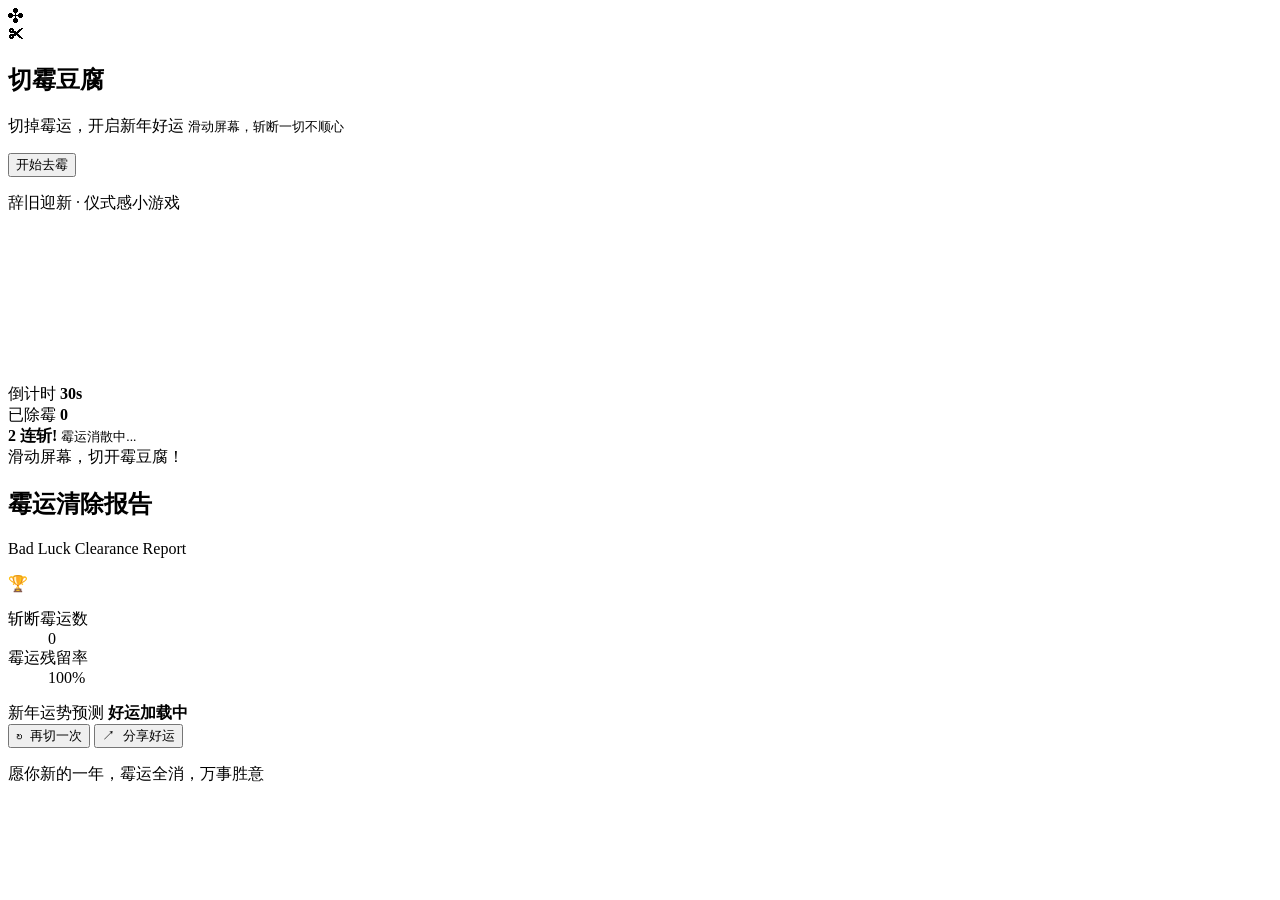
==== projects/cut-moldy-tofu/index.html @ a0eba0e3 "Add Cut Moldy Tofu: index.html" ====
<!doctype html>
<html lang="zh-CN">
  <head>
    <meta charset="UTF-8" />
    <meta name="viewport" content="width=device-width, initial-scale=1.0" />
    <meta
      name="description"
      content="切霉豆腐：滑动屏幕，切掉焦虑、内耗与生活中的小倒霉。"
    />
    <meta name="theme-color" content="#ef2b2d" />
    <title>切霉豆腐｜Cut Away the Bad Luck</title>
    <link rel="icon" href="./favicon.svg" type="image/svg+xml" />
    <link rel="stylesheet" href="./assets/style.css" />
    <script type="module" src="./assets/game.js"></script>
  </head>
  <body>
    <main id="app" aria-live="polite">
      <section id="start-screen" class="screen start-screen is-active">
        <div class="corner-decoration corner-decoration--top" aria-hidden="true">✣</div>
        <div class="corner-decoration corner-decoration--bottom" aria-hidden="true">✂</div>
        <div class="start-content">
          <div class="title-group">
            <h1>切霉豆腐</h1>
            <span class="title-rule"></span>
          </div>
          <p class="lead">
            切掉霉运，开启新年好运
            <small>滑动屏幕，斩断一切不顺心</small>
          </p>
          <button id="start-button" class="button button--primary" type="button">开始去霉</button>
        </div>
        <p class="start-footer">辞旧迎新 · 仪式感小游戏</p>
      </section>

      <section id="game-screen" class="screen game-screen" aria-label="切霉豆腐游戏">
        <canvas id="game-canvas"></canvas>
        <div class="hud">
          <div class="hud-card">
            <span>倒计时</span>
            <strong><b id="time-left">30</b>s</strong>
          </div>
          <div class="hud-card hud-card--right">
            <span>已除霉</span>
            <strong id="score">0</strong>
          </div>
        </div>
        <div id="combo" class="combo" aria-hidden="true">
          <strong><span id="combo-count">2</span> 连斩!</strong>
          <small>霉运消散中...</small>
        </div>
        <div id="game-hint" class="game-hint">滑动屏幕，切开霉豆腐！</div>
      </section>

      <section id="result-screen" class="screen result-screen">
        <article class="report-card">
          <span class="report-orb" aria-hidden="true"></span>
          <header class="report-header">
            <div>
              <h2>霉运清除报告</h2>
              <p>Bad Luck Clearance Report</p>
            </div>
            <span class="trophy" aria-hidden="true">🏆</span>
          </header>
          <dl class="stats">
            <div>
              <dt>斩断霉运数</dt>
              <dd id="result-cleared">0</dd>
            </div>
            <div>
              <dt>霉运残留率</dt>
              <dd><span id="result-remain">100</span>%</dd>
            </div>
          </dl>
          <div id="good-luck-note" class="good-luck-note" hidden>
            <strong>小插曲</strong>
            <p>哎呀！你不小心切掉了 <b id="result-good-cut">0</b> 份好运。<br><small>下次稳一点，好运更持久哦！</small></p>
          </div>
          <div class="fortune">
            <span>新年运势预测</span>
            <strong id="fortune-text">好运加载中</strong>
          </div>
        </article>
        <div class="result-actions">
          <button id="restart-button" class="button button--ghost" type="button">↻&nbsp; 再切一次</button>
          <button id="share-button" class="button button--primary button--flat" type="button">↗&nbsp; 分享好运</button>
        </div>
        <p id="share-feedback" class="share-feedback" role="status"></p>
        <p class="result-footer">愿你新的一年，霉运全消，万事胜意</p>
      </section>
    </main>
  </body>
</html>
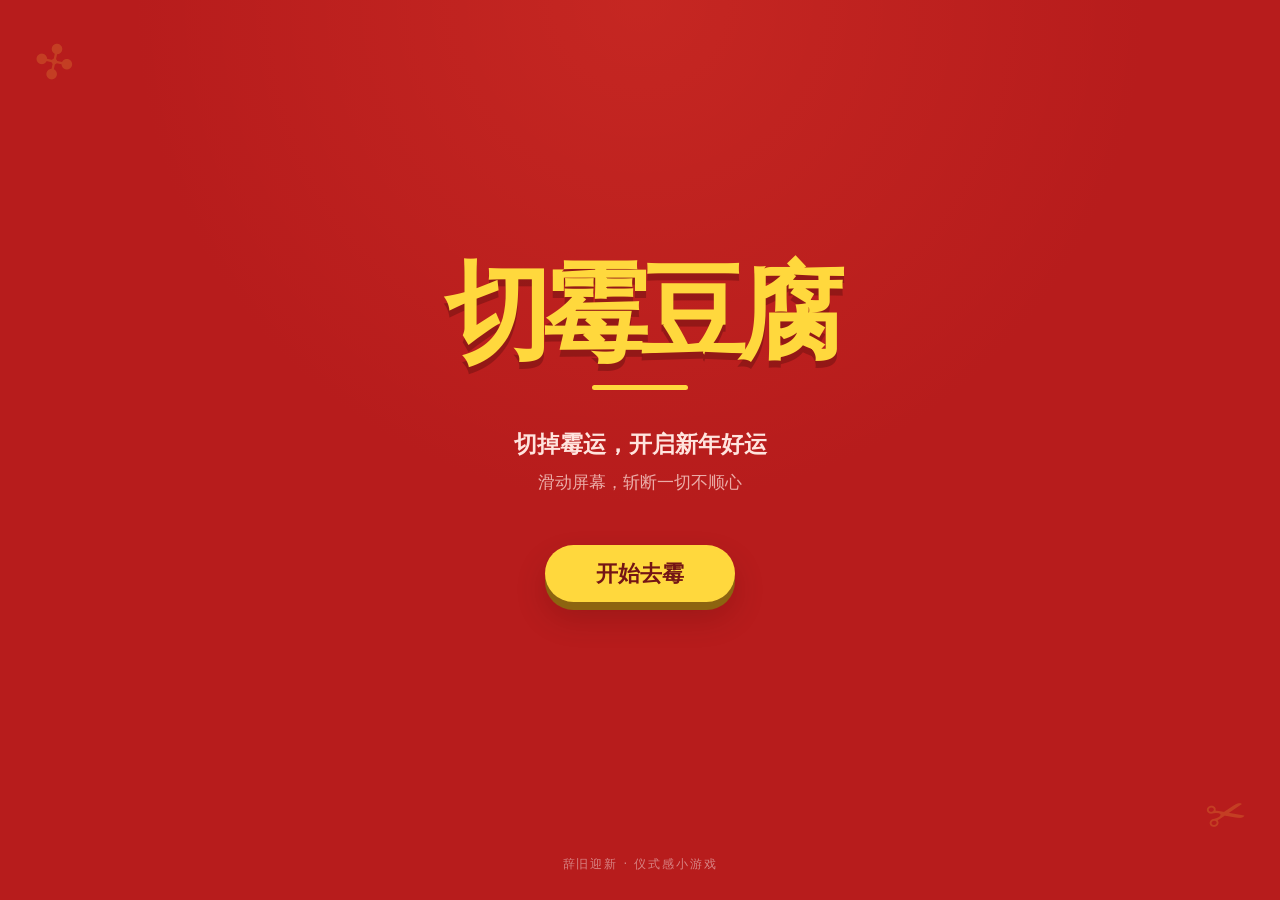
==== commit da3a0768: "Fix result layout and viewport scaling: index.html" ====
--- a/projects/cut-moldy-tofu/index.html
+++ b/projects/cut-moldy-tofu/index.html
@@ -52,39 +52,41 @@
       </section>
 
       <section id="result-screen" class="screen result-screen">
-        <article class="report-card">
-          <span class="report-orb" aria-hidden="true"></span>
-          <header class="report-header">
-            <div>
-              <h2>霉运清除报告</h2>
-              <p>Bad Luck Clearance Report</p>
+        <div id="result-content" class="result-content">
+          <article class="report-card">
+            <span class="report-orb" aria-hidden="true"></span>
+            <header class="report-header">
+              <div>
+                <h2>霉运清除报告</h2>
+                <p>Bad Luck Clearance Report</p>
+              </div>
+              <span class="trophy" aria-hidden="true">🏆</span>
+            </header>
+            <dl class="stats">
+              <div>
+                <dt>斩断霉运数</dt>
+                <dd id="result-cleared">0</dd>
+              </div>
+              <div>
+                <dt>霉运残留率</dt>
+                <dd><span id="result-remain">100</span>%</dd>
+              </div>
+            </dl>
+            <div id="good-luck-note" class="good-luck-note" hidden>
+              <strong>小插曲</strong>
+              <p>哎呀！你不小心切掉了 <b id="result-good-cut">0</b> 份好运。<br><small>下次稳一点，好运更持久哦！</small></p>
             </div>
-            <span class="trophy" aria-hidden="true">🏆</span>
-          </header>
-          <dl class="stats">
-            <div>
-              <dt>斩断霉运数</dt>
-              <dd id="result-cleared">0</dd>
+            <div class="fortune">
+              <span>新年运势预测</span>
+              <strong id="fortune-text">好运加载中</strong>
             </div>
-            <div>
-              <dt>霉运残留率</dt>
-              <dd><span id="result-remain">100</span>%</dd>
-            </div>
-          </dl>
-          <div id="good-luck-note" class="good-luck-note" hidden>
-            <strong>小插曲</strong>
-            <p>哎呀！你不小心切掉了 <b id="result-good-cut">0</b> 份好运。<br><small>下次稳一点，好运更持久哦！</small></p>
+          </article>
+          <div class="result-actions">
+            <button id="restart-button" class="button button--ghost" type="button">↻&nbsp; 再切一次</button>
+            <button id="share-button" class="button button--primary button--flat" type="button">↗&nbsp; 分享好运</button>
           </div>
-          <div class="fortune">
-            <span>新年运势预测</span>
-            <strong id="fortune-text">好运加载中</strong>
-          </div>
-        </article>
-        <div class="result-actions">
-          <button id="restart-button" class="button button--ghost" type="button">↻&nbsp; 再切一次</button>
-          <button id="share-button" class="button button--primary button--flat" type="button">↗&nbsp; 分享好运</button>
+          <p id="share-feedback" class="share-feedback" role="status"></p>
         </div>
-        <p id="share-feedback" class="share-feedback" role="status"></p>
         <p class="result-footer">愿你新的一年，霉运全消，万事胜意</p>
       </section>
     </main>
--- a/projects/cut-moldy-tofu/assets/style.css
+++ b/projects/cut-moldy-tofu/assets/style.css
@@ -0,0 +1,519 @@
+:root {
+  color-scheme: dark;
+  font-family: Inter, "PingFang SC", "Microsoft YaHei", system-ui, sans-serif;
+  background: #b71c1c;
+  color: #fff;
+}
+
+* {
+  box-sizing: border-box;
+}
+
+html,
+body,
+#app {
+  width: 100%;
+  height: 100%;
+  margin: 0;
+  overflow: hidden;
+}
+
+body {
+  background:
+    radial-gradient(circle at 50% 0%, rgba(255, 82, 58, 0.2), transparent 46%),
+    #b71c1c;
+  user-select: none;
+  -webkit-user-select: none;
+  -webkit-tap-highlight-color: transparent;
+  touch-action: none;
+}
+
+button {
+  font: inherit;
+}
+
+.screen {
+  position: fixed;
+  inset: 0;
+  display: none;
+  opacity: 0;
+}
+
+.screen.is-active {
+  display: flex;
+  animation: screen-in 360ms ease-out forwards;
+}
+
+@keyframes screen-in {
+  from {
+    opacity: 0;
+    transform: translateY(8px);
+  }
+  to {
+    opacity: 1;
+    transform: translateY(0);
+  }
+}
+
+.start-screen {
+  align-items: center;
+  justify-content: center;
+  padding: 24px;
+  text-align: center;
+}
+
+.start-content {
+  display: flex;
+  flex-direction: column;
+  align-items: center;
+  transform: translateY(-2vh);
+}
+
+.title-group h1 {
+  margin: 0;
+  color: #ffd83d;
+  font-family: STKaiti, KaiTi, "Songti SC", serif;
+  font-size: clamp(3.9rem, 13vw, 6.6rem);
+  font-weight: 900;
+  letter-spacing: -0.08em;
+  line-height: 1;
+  text-shadow: 0 7px 0 rgba(92, 15, 15, 0.42);
+}
+
+.title-rule {
+  display: block;
+  width: 96px;
+  height: 5px;
+  margin: 17px auto 0;
+  border-radius: 10px;
+  background: #ffd83d;
+}
+
+.lead {
+  margin: 34px 0 48px;
+  color: #ffe4de;
+  font-size: clamp(1.18rem, 3.8vw, 1.45rem);
+  font-weight: 700;
+  line-height: 1.7;
+}
+
+.lead small {
+  display: block;
+  margin-top: 5px;
+  font-size: 0.72em;
+  font-weight: 400;
+  opacity: 0.72;
+}
+
+.button {
+  min-height: 56px;
+  border: 0;
+  border-radius: 999px;
+  padding: 14px 34px;
+  cursor: pointer;
+  font-weight: 850;
+  transition: transform 120ms ease, filter 120ms ease, box-shadow 120ms ease;
+}
+
+.button:hover {
+  filter: brightness(1.05);
+  transform: translateY(-2px);
+}
+
+.button:active {
+  transform: translateY(3px) scale(0.98);
+}
+
+.button:focus-visible {
+  outline: 3px solid #fff;
+  outline-offset: 4px;
+}
+
+.button--primary {
+  min-width: 190px;
+  background: #ffd83d;
+  color: #741515;
+  box-shadow: 0 8px 0 #8d6410, 0 16px 30px rgba(65, 10, 10, 0.22);
+  font-size: 1.35rem;
+}
+
+.button--primary:active {
+  box-shadow: 0 3px 0 #8d6410;
+}
+
+.button--ghost {
+  flex: 1;
+  border: 1px solid rgba(255, 255, 255, 0.28);
+  border-radius: 18px;
+  background: rgba(255, 255, 255, 0.14);
+  color: #fff;
+  backdrop-filter: blur(12px);
+}
+
+.button--flat {
+  flex: 1;
+  min-width: 0;
+  border-radius: 18px;
+  box-shadow: 0 8px 20px rgba(68, 7, 7, 0.24);
+  font-size: 1rem;
+}
+
+.start-footer,
+.result-footer {
+  position: absolute;
+  bottom: max(28px, env(safe-area-inset-bottom));
+  margin: 0;
+  color: rgba(255, 255, 255, 0.46);
+  font-size: 0.72rem;
+  font-weight: 500;
+  letter-spacing: 0.16em;
+  text-transform: uppercase;
+}
+
+.corner-decoration {
+  position: absolute;
+  color: rgba(255, 220, 72, 0.18);
+  font-size: 3rem;
+}
+
+.corner-decoration--top {
+  top: 34px;
+  left: 34px;
+  transform: rotate(12deg);
+}
+
+.corner-decoration--bottom {
+  right: 34px;
+  bottom: 58px;
+  transform: rotate(-12deg);
+}
+
+.game-screen {
+  background: #b71c1c;
+  cursor: crosshair;
+}
+
+#game-canvas {
+  width: 100%;
+  height: 100%;
+  touch-action: none;
+}
+
+.hud {
+  position: absolute;
+  z-index: 5;
+  top: max(28px, env(safe-area-inset-top));
+  right: 0;
+  left: 0;
+  display: flex;
+  justify-content: space-between;
+  padding: 0 clamp(18px, 4vw, 42px);
+  pointer-events: none;
+}
+
+.hud-card {
+  min-width: 105px;
+  padding: 10px 15px;
+  border: 1px solid rgba(255, 255, 255, 0.08);
+  border-radius: 18px;
+  background: rgba(24, 0, 0, 0.2);
+  backdrop-filter: blur(10px);
+}
+
+.hud-card--right {
+  text-align: right;
+}
+
+.hud-card span {
+  display: block;
+  color: rgba(255, 255, 255, 0.66);
+  font-size: 0.67rem;
+  letter-spacing: 0.15em;
+}
+
+.hud-card strong {
+  display: block;
+  margin-top: 2px;
+  color: #fff;
+  font-size: 1.85rem;
+  font-variant-numeric: tabular-nums;
+  line-height: 1.1;
+}
+
+.hud-card b {
+  font: inherit;
+}
+
+.combo {
+  position: absolute;
+  z-index: 5;
+  top: 30%;
+  right: 0;
+  left: 0;
+  display: flex;
+  visibility: hidden;
+  flex-direction: column;
+  align-items: center;
+  pointer-events: none;
+  opacity: 0;
+}
+
+.combo.is-visible {
+  visibility: visible;
+  animation: combo-pop 650ms ease-out;
+}
+
+.combo strong {
+  color: #ffd83d;
+  font-size: clamp(2.8rem, 10vw, 4.8rem);
+  font-style: italic;
+  font-weight: 950;
+  line-height: 1;
+  text-shadow: 0 5px 0 rgba(0, 0, 0, 0.5);
+}
+
+.combo small {
+  margin-top: 9px;
+  font-size: 1rem;
+  font-weight: 800;
+  letter-spacing: -0.04em;
+}
+
+@keyframes combo-pop {
+  0% {
+    opacity: 0;
+    transform: scale(0.5) translateY(20px);
+  }
+  22%,
+  62% {
+    opacity: 1;
+    transform: scale(1) translateY(0);
+  }
+  100% {
+    opacity: 0;
+    transform: scale(1.45);
+  }
+}
+
+.game-hint {
+  position: absolute;
+  z-index: 4;
+  top: 50%;
+  left: 50%;
+  padding: 14px 28px;
+  border: 1px solid rgba(255, 255, 255, 0.2);
+  border-radius: 999px;
+  background: rgba(255, 255, 255, 0.1);
+  font-size: 1rem;
+  font-weight: 650;
+  pointer-events: none;
+  opacity: 0;
+  transform: translate(-50%, -50%);
+  backdrop-filter: blur(8px);
+  animation: hint 2.4s ease 180ms both;
+}
+
+@keyframes hint {
+  0%,
+  100% {
+    opacity: 0;
+  }
+  16%,
+  76% {
+    opacity: 1;
+  }
+}
+
+.result-screen {
+  flex-direction: column;
+  align-items: center;
+  justify-content: center;
+  padding: max(24px, env(safe-area-inset-top)) 22px max(68px, env(safe-area-inset-bottom));
+  overflow-y: auto;
+}
+
+.report-card {
+  position: relative;
+  width: min(100%, 390px);
+  overflow: hidden;
+  border-radius: 38px;
+  padding: 31px;
+  background: #fff;
+  color: #751515;
+  box-shadow: 0 26px 70px rgba(64, 4, 4, 0.32);
+}
+
+.report-orb {
+  position: absolute;
+  top: -64px;
+  right: -64px;
+  width: 130px;
+  height: 130px;
+  border-radius: 50%;
+  background: #fff0f0;
+}
+
+.report-header {
+  position: relative;
+  display: flex;
+  align-items: flex-start;
+  justify-content: space-between;
+  gap: 15px;
+  margin-bottom: 22px;
+}
+
+.report-header h2 {
+  margin: 0;
+  font-size: 1.72rem;
+  font-weight: 950;
+  letter-spacing: -0.05em;
+}
+
+.report-header p {
+  margin: 3px 0 0;
+  opacity: 0.52;
+  font-size: 0.68rem;
+  font-weight: 650;
+  letter-spacing: 0.13em;
+  text-transform: uppercase;
+}
+
+.trophy {
+  display: grid;
+  width: 53px;
+  height: 53px;
+  place-items: center;
+  border-radius: 17px;
+  background: #ffe7e7;
+  font-size: 1.55rem;
+}
+
+.stats {
+  margin: 0 0 21px;
+}
+
+.stats div {
+  display: flex;
+  align-items: flex-end;
+  justify-content: space-between;
+  padding: 16px 0;
+  border-bottom: 2px solid #fff0f0;
+}
+
+.stats dt {
+  font-size: 1.02rem;
+  font-weight: 750;
+  opacity: 0.7;
+}
+
+.stats dd {
+  margin: 0;
+  color: #d72828;
+  font-size: 2.3rem;
+  font-weight: 950;
+  line-height: 0.9;
+}
+
+.good-luck-note {
+  margin: 4px 0 20px;
+  border: 1px solid #f6d46c;
+  border-radius: 17px;
+  padding: 13px 15px;
+  background: #fff9df;
+  color: #7a5800;
+}
+
+.good-luck-note strong {
+  display: block;
+  margin-bottom: 3px;
+  color: #9a6b00;
+  font-size: 0.67rem;
+  letter-spacing: 0.14em;
+}
+
+.good-luck-note p {
+  margin: 0;
+  font-size: 0.82rem;
+  font-weight: 650;
+  line-height: 1.5;
+}
+
+.good-luck-note small {
+  opacity: 0.66;
+  font-style: italic;
+}
+
+.fortune {
+  display: flex;
+  flex-direction: column;
+  align-items: center;
+  border-radius: 23px;
+  padding: 20px;
+  background: #d72828;
+  color: #fff;
+  box-shadow: 0 10px 24px rgba(145, 15, 15, 0.22);
+}
+
+.fortune span {
+  opacity: 0.7;
+  font-size: 0.65rem;
+  letter-spacing: 0.2em;
+}
+
+.fortune strong {
+  margin-top: 5px;
+  color: #ffd83d;
+  font-family: STKaiti, KaiTi, "Songti SC", serif;
+  font-size: 2.1rem;
+  font-weight: 950;
+  letter-spacing: 0.12em;
+}
+
+.result-actions {
+  display: flex;
+  width: min(100%, 390px);
+  gap: 13px;
+  margin-top: 25px;
+}
+
+.share-feedback {
+  height: 18px;
+  margin: 10px 0 0;
+  color: #ffe98a;
+  font-size: 0.78rem;
+}
+
+.result-footer {
+  bottom: max(22px, env(safe-area-inset-bottom));
+  width: 100%;
+  text-align: center;
+}
+
+@media (max-height: 700px) {
+  .report-card {
+    padding: 24px 28px;
+  }
+
+  .stats div {
+    padding: 11px 0;
+  }
+
+  .fortune {
+    padding: 15px;
+  }
+
+  .result-actions {
+    margin-top: 16px;
+  }
+}
+
+@media (prefers-reduced-motion: reduce) {
+  *,
+  *::before,
+  *::after {
+    scroll-behavior: auto !important;
+    animation-duration: 0.01ms !important;
+    animation-iteration-count: 1 !important;
+    transition-duration: 0.01ms !important;
+  }
+}
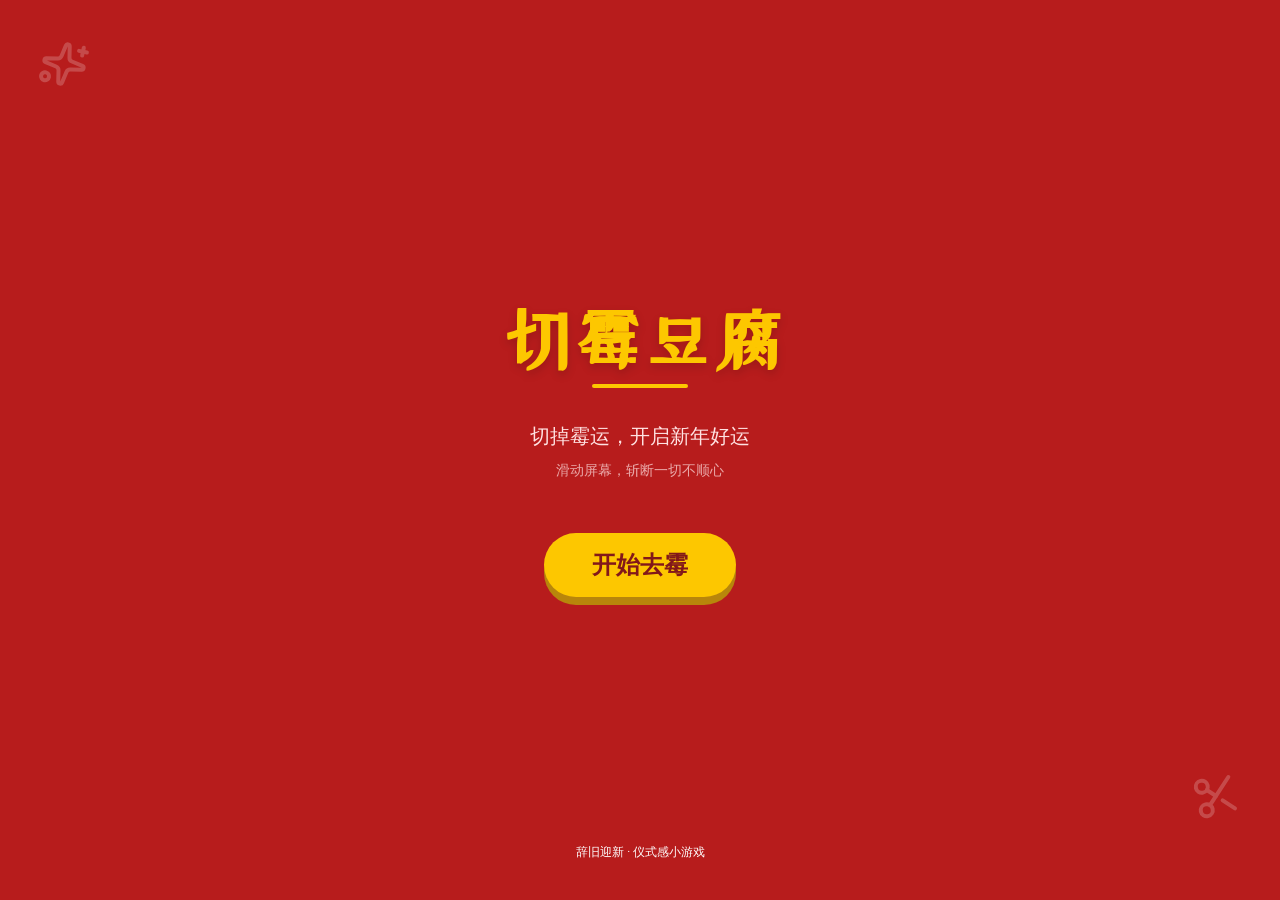
==== commit b51b723c: "Restore original Cut Moldy Tofu production design" ====
--- a/projects/cut-moldy-tofu/index.html
+++ b/projects/cut-moldy-tofu/index.html
@@ -7,88 +7,20 @@
       name="description"
       content="切霉豆腐：滑动屏幕，切掉焦虑、内耗与生活中的小倒霉。"
     />
-    <meta name="theme-color" content="#ef2b2d" />
+    <meta name="theme-color" content="#b71c1c" />
     <title>切霉豆腐｜Cut Away the Bad Luck</title>
+    <link rel="preconnect" href="https://fonts.googleapis.com" />
+    <link rel="preconnect" href="https://fonts.gstatic.com" crossorigin />
+    <link
+      href="https://fonts.googleapis.com/css2?family=Inter:wght@300;400;500;700;900&family=ZCOOL+XiaoWei&display=swap"
+      rel="stylesheet"
+    />
     <link rel="icon" href="./favicon.svg" type="image/svg+xml" />
-    <link rel="stylesheet" href="./assets/style.css" />
-    <script type="module" src="./assets/game.js"></script>
+    <link rel="stylesheet" href="./assets/original.css?v=original-1" />
+    <link rel="stylesheet" href="./assets/compat.css?v=original-1" />
+    <script type="module" src="./assets/loader.js?v=original-1"></script>
   </head>
   <body>
-    <main id="app" aria-live="polite">
-      <section id="start-screen" class="screen start-screen is-active">
-        <div class="corner-decoration corner-decoration--top" aria-hidden="true">✣</div>
-        <div class="corner-decoration corner-decoration--bottom" aria-hidden="true">✂</div>
-        <div class="start-content">
-          <div class="title-group">
-            <h1>切霉豆腐</h1>
-            <span class="title-rule"></span>
-          </div>
-          <p class="lead">
-            切掉霉运，开启新年好运
-            <small>滑动屏幕，斩断一切不顺心</small>
-          </p>
-          <button id="start-button" class="button button--primary" type="button">开始去霉</button>
-        </div>
-        <p class="start-footer">辞旧迎新 · 仪式感小游戏</p>
-      </section>
-
-      <section id="game-screen" class="screen game-screen" aria-label="切霉豆腐游戏">
-        <canvas id="game-canvas"></canvas>
-        <div class="hud">
-          <div class="hud-card">
-            <span>倒计时</span>
-            <strong><b id="time-left">30</b>s</strong>
-          </div>
-          <div class="hud-card hud-card--right">
-            <span>已除霉</span>
-            <strong id="score">0</strong>
-          </div>
-        </div>
-        <div id="combo" class="combo" aria-hidden="true">
-          <strong><span id="combo-count">2</span> 连斩!</strong>
-          <small>霉运消散中...</small>
-        </div>
-        <div id="game-hint" class="game-hint">滑动屏幕，切开霉豆腐！</div>
-      </section>
-
-      <section id="result-screen" class="screen result-screen">
-        <div id="result-content" class="result-content">
-          <article class="report-card">
-            <span class="report-orb" aria-hidden="true"></span>
-            <header class="report-header">
-              <div>
-                <h2>霉运清除报告</h2>
-                <p>Bad Luck Clearance Report</p>
-              </div>
-              <span class="trophy" aria-hidden="true">🏆</span>
-            </header>
-            <dl class="stats">
-              <div>
-                <dt>斩断霉运数</dt>
-                <dd id="result-cleared">0</dd>
-              </div>
-              <div>
-                <dt>霉运残留率</dt>
-                <dd><span id="result-remain">100</span>%</dd>
-              </div>
-            </dl>
-            <div id="good-luck-note" class="good-luck-note" hidden>
-              <strong>小插曲</strong>
-              <p>哎呀！你不小心切掉了 <b id="result-good-cut">0</b> 份好运。<br><small>下次稳一点，好运更持久哦！</small></p>
-            </div>
-            <div class="fortune">
-              <span>新年运势预测</span>
-              <strong id="fortune-text">好运加载中</strong>
-            </div>
-          </article>
-          <div class="result-actions">
-            <button id="restart-button" class="button button--ghost" type="button">↻&nbsp; 再切一次</button>
-            <button id="share-button" class="button button--primary button--flat" type="button">↗&nbsp; 分享好运</button>
-          </div>
-          <p id="share-feedback" class="share-feedback" role="status"></p>
-        </div>
-        <p class="result-footer">愿你新的一年，霉运全消，万事胜意</p>
-      </section>
-    </main>
+    <div id="root"></div>
   </body>
 </html>
--- a/projects/cut-moldy-tofu/assets/original.css
+++ b/projects/cut-moldy-tofu/assets/original.css
@@ -0,0 +1 @@
+/*! tailwindcss v4.2.2 | MIT License | https://tailwindcss.com */@layer properties{@supports (((-webkit-hyphens:none)) and (not (margin-trim:inline))) or ((-moz-orient:inline) and (not (color:rgb(from red r g b)))){*,:before,:after,::backdrop{--tw-space-y-reverse:0;--tw-border-style:solid;--tw-leading:initial;--tw-font-weight:initial;--tw-tracking:initial;--tw-ordinal:initial;--tw-slashed-zero:initial;--tw-numeric-figure:initial;--tw-numeric-spacing:initial;--tw-numeric-fraction:initial;--tw-shadow:0 0 #0000;--tw-shadow-color:initial;--tw-shadow-alpha:100%;--tw-inset-shadow:0 0 #0000;--tw-inset-shadow-color:initial;--tw-inset-shadow-alpha:100%;--tw-ring-color:initial;--tw-ring-shadow:0 0 #0000;--tw-inset-ring-color:initial;--tw-inset-ring-shadow:0 0 #0000;--tw-ring-inset:initial;--tw-ring-offset-width:0px;--tw-ring-offset-color:#fff;--tw-ring-offset-shadow:0 0 #0000;--tw-blur:initial;--tw-brightness:initial;--tw-contrast:initial;--tw-grayscale:initial;--tw-hue-rotate:initial;--tw-invert:initial;--tw-opacity:initial;--tw-saturate:initial;--tw-sepia:initial;--tw-drop-shadow:initial;--tw-drop-shadow-color:initial;--tw-drop-shadow-alpha:100%;--tw-drop-shadow-size:initial;--tw-backdrop-blur:initial;--tw-backdrop-brightness:initial;--tw-backdrop-contrast:initial;--tw-backdrop-grayscale:initial;--tw-backdrop-hue-rotate:initial;--tw-backdrop-invert:initial;--tw-backdrop-opacity:initial;--tw-backdrop-saturate:initial;--tw-backdrop-sepia:initial;--tw-translate-x:0;--tw-translate-y:0;--tw-translate-z:0}}}@layer theme{:root,:host{--font-sans:"Inter", ui-sans-serif, system-ui, sans-serif;--font-mono:ui-monospace, SFMono-Regular, Menlo, Monaco, Consolas, "Liberation Mono", "Courier New", monospace;--color-red-50:oklch(97.1% .013 17.38);--color-red-100:oklch(93.6% .032 17.717);--color-red-600:oklch(57.7% .245 27.325);--color-red-900:oklch(39.6% .141 25.723);--color-yellow-50:oklch(98.7% .026 102.212);--color-yellow-200:oklch(94.5% .129 101.54);--color-yellow-400:oklch(85.2% .199 91.936);--color-yellow-700:oklch(55.4% .135 66.442);--color-yellow-800:oklch(47.6% .114 61.907);--color-black:#000;--color-white:#fff;--spacing:.25rem;--container-xs:20rem;--container-sm:24rem;--text-xs:.75rem;--text-xs--line-height:calc(1 / .75);--text-sm:.875rem;--text-sm--line-height:calc(1.25 / .875);--text-lg:1.125rem;--text-lg--line-height:calc(1.75 / 1.125);--text-xl:1.25rem;--text-xl--line-height:calc(1.75 / 1.25);--text-2xl:1.5rem;--text-2xl--line-height:calc(2 / 1.5);--text-3xl:1.875rem;--text-3xl--line-height: 1.2 ;--text-4xl:2.25rem;--text-4xl--line-height:calc(2.5 / 2.25);--text-5xl:3rem;--text-5xl--line-height:1;--text-7xl:4.5rem;--text-7xl--line-height:1;--font-weight-light:300;--font-weight-normal:400;--font-weight-medium:500;--font-weight-bold:700;--font-weight-black:900;--tracking-tighter:-.05em;--tracking-widest:.1em;--leading-relaxed:1.625;--radius-2xl:1rem;--radius-3xl:1.5rem;--drop-shadow-lg:0 4px 4px #00000026;--blur-sm:8px;--blur-md:12px;--default-transition-duration:.15s;--default-transition-timing-function:cubic-bezier(.4, 0, .2, 1);--default-font-family:var(--font-sans);--default-mono-font-family:var(--font-mono)}}@layer base{*,:after,:before,::backdrop{box-sizing:border-box;border:0 solid;margin:0;padding:0}::file-selector-button{box-sizing:border-box;border:0 solid;margin:0;padding:0}html,:host{-webkit-text-size-adjust:100%;-moz-tab-size:4;tab-size:4;line-height:1.5;font-family:var(--default-font-family,ui-sans-serif, system-ui, sans-serif, "Apple Color Emoji", "Segoe UI Emoji", "Segoe UI Symbol", "Noto Color Emoji");font-feature-settings:var(--default-font-feature-settings,normal);font-variation-settings:var(--default-font-variation-settings,normal);-webkit-tap-highlight-color:transparent}hr{height:0;color:inherit;border-top-width:1px}abbr:where([title]){-webkit-text-decoration:underline dotted;text-decoration:underline dotted}h1,h2,h3,h4,h5,h6{font-size:inherit;font-weight:inherit}a{color:inherit;-webkit-text-decoration:inherit;text-decoration:inherit}b,strong{font-weight:bolder}code,kbd,samp,pre{font-family:var(--default-mono-font-family,ui-monospace, SFMono-Regular, Menlo, Monaco, Consolas, "Liberation Mono", "Courier New", monospace);font-feature-settings:var(--default-mono-font-feature-settings,normal);font-variation-settings:var(--default-mono-font-variation-settings,normal);font-size:1em}small{font-size:80%}sub,sup{vertical-align:baseline;font-size:75%;line-height:0;position:relative}sub{bottom:-.25em}sup{top:-.5em}table{text-indent:0;border-color:inherit;border-collapse:collapse}:-moz-focusring{outline:auto}progress{vertical-align:baseline}summary{display:list-item}ol,ul,menu{list-style:none}img,svg,video,canvas,audio,iframe,embed,object{vertical-align:middle;display:block}img,video{max-width:100%;height:auto}button,input,select,optgroup,textarea{font:inherit;font-feature-settings:inherit;font-variation-settings:inherit;letter-spacing:inherit;color:inherit;opacity:1;background-color:#0000;border-radius:0}::file-selector-button{font:inherit;font-feature-settings:inherit;font-variation-settings:inherit;letter-spacing:inherit;color:inherit;opacity:1;background-color:#0000;border-radius:0}:where(select:is([multiple],[size])) optgroup{font-weight:bolder}:where(select:is([multiple],[size])) optgroup option{padding-inline-start:20px}::file-selector-button{margin-inline-end:4px}::placeholder{opacity:1}@supports (not ((-webkit-appearance:-apple-pay-button))) or (contain-intrinsic-size:1px){::placeholder{color:currentColor}@supports (color:color-mix(in lab,red,red)){::placeholder{color:color-mix(in oklab,currentcolor 50%,transparent)}}}textarea{resize:vertical}::-webkit-search-decoration{-webkit-appearance:none}::-webkit-date-and-time-value{min-height:1lh;text-align:inherit}::-webkit-datetime-edit{display:inline-flex}::-webkit-datetime-edit-fields-wrapper{padding:0}::-webkit-datetime-edit{padding-block:0}::-webkit-datetime-edit-year-field{padding-block:0}::-webkit-datetime-edit-month-field{padding-block:0}::-webkit-datetime-edit-day-field{padding-block:0}::-webkit-datetime-edit-hour-field{padding-block:0}::-webkit-datetime-edit-minute-field{padding-block:0}::-webkit-datetime-edit-second-field{padding-block:0}::-webkit-datetime-edit-millisecond-field{padding-block:0}::-webkit-datetime-edit-meridiem-field{padding-block:0}::-webkit-calendar-picker-indicator{line-height:1}:-moz-ui-invalid{box-shadow:none}button,input:where([type=button],[type=reset],[type=submit]){-webkit-appearance:button;-moz-appearance:button;appearance:button}::file-selector-button{-webkit-appearance:button;-moz-appearance:button;appearance:button}::-webkit-inner-spin-button{height:auto}::-webkit-outer-spin-button{height:auto}[hidden]:where(:not([hidden=until-found])){display:none!important}}@layer components;@layer utilities{.pointer-events-none{pointer-events:none}.absolute{position:absolute}.fixed{position:fixed}.relative{position:relative}.inset-0{inset:calc(var(--spacing) * 0)}.start{inset-inline-start:var(--spacing)}.top-0{top:calc(var(--spacing) * 0)}.top-1\/3{top:33.3333%}.top-10{top:calc(var(--spacing) * 10)}.right-0{right:calc(var(--spacing) * 0)}.right-10{right:calc(var(--spacing) * 10)}.bottom-10{bottom:calc(var(--spacing) * 10)}.bottom-20{bottom:calc(var(--spacing) * 20)}.left-0{left:calc(var(--spacing) * 0)}.left-10{left:calc(var(--spacing) * 10)}.z-10{z-index:10}.mx-auto{margin-inline:auto}.-mt-16{margin-top:calc(var(--spacing) * -16)}.mt-8{margin-top:calc(var(--spacing) * 8)}.mt-10{margin-top:calc(var(--spacing) * 10)}.-mr-16{margin-right:calc(var(--spacing) * -16)}.mb-1{margin-bottom:calc(var(--spacing) * 1)}.mb-2{margin-bottom:calc(var(--spacing) * 2)}.mb-6{margin-bottom:calc(var(--spacing) * 6)}.mb-8{margin-bottom:calc(var(--spacing) * 8)}.mb-12{margin-bottom:calc(var(--spacing) * 12)}.block{display:block}.flex{display:flex}.h-1{height:calc(var(--spacing) * 1)}.h-32{height:calc(var(--spacing) * 32)}.h-full{height:100%}.w-24{width:calc(var(--spacing) * 24)}.w-32{width:calc(var(--spacing) * 32)}.w-full{width:100%}.max-w-sm{max-width:var(--container-sm)}.max-w-xs{max-width:var(--container-xs)}.flex-1{flex:1}.-rotate-12{rotate:-12deg}.rotate-12{rotate:12deg}.cursor-crosshair{cursor:crosshair}.touch-none{touch-action:none}.resize{resize:both}.flex-col{flex-direction:column}.items-center{align-items:center}.items-end{align-items:flex-end}.items-start{align-items:flex-start}.justify-between{justify-content:space-between}.justify-center{justify-content:center}.gap-2{gap:calc(var(--spacing) * 2)}.gap-4{gap:calc(var(--spacing) * 4)}:where(.space-y-6>:not(:last-child)){--tw-space-y-reverse:0;margin-block-start:calc(calc(var(--spacing) * 6) * var(--tw-space-y-reverse));margin-block-end:calc(calc(var(--spacing) * 6) * calc(1 - var(--tw-space-y-reverse)))}.overflow-hidden{overflow:hidden}.overflow-y-auto{overflow-y:auto}.rounded-2xl{border-radius:var(--radius-2xl)}.rounded-3xl{border-radius:var(--radius-3xl)}.rounded-\[2\.5rem\]{border-radius:2.5rem}.rounded-full{border-radius:3.40282e38px}.border{border-style:var(--tw-border-style);border-width:1px}.border-b{border-bottom-style:var(--tw-border-style);border-bottom-width:1px}.border-red-50{border-color:var(--color-red-50)}.border-white\/20{border-color:#fff3}@supports (color:color-mix(in lab,red,red)){.border-white\/20{border-color:color-mix(in oklab,var(--color-white) 20%,transparent)}}.border-white\/30{border-color:#ffffff4d}@supports (color:color-mix(in lab,red,red)){.border-white\/30{border-color:color-mix(in oklab,var(--color-white) 30%,transparent)}}.border-yellow-200{border-color:var(--color-yellow-200)}.bg-\[\#B71C1C\]{background-color:#b71c1c}.bg-black\/20{background-color:#0003}@supports (color:color-mix(in lab,red,red)){.bg-black\/20{background-color:color-mix(in oklab,var(--color-black) 20%,transparent)}}.bg-red-50{background-color:var(--color-red-50)}.bg-red-100{background-color:var(--color-red-100)}.bg-red-600{background-color:var(--color-red-600)}.bg-white{background-color:var(--color-white)}.bg-white\/10{background-color:#ffffff1a}@supports (color:color-mix(in lab,red,red)){.bg-white\/10{background-color:color-mix(in oklab,var(--color-white) 10%,transparent)}}.bg-white\/20{background-color:#fff3}@supports (color:color-mix(in lab,red,red)){.bg-white\/20{background-color:color-mix(in oklab,var(--color-white) 20%,transparent)}}.bg-yellow-50{background-color:var(--color-yellow-50)}.bg-yellow-400{background-color:var(--color-yellow-400)}.p-3{padding:calc(var(--spacing) * 3)}.p-4{padding:calc(var(--spacing) * 4)}.p-8{padding:calc(var(--spacing) * 8)}.px-4{padding-inline:calc(var(--spacing) * 4)}.px-6{padding-inline:calc(var(--spacing) * 6)}.px-8{padding-inline:calc(var(--spacing) * 8)}.px-12{padding-inline:calc(var(--spacing) * 12)}.py-2{padding-block:calc(var(--spacing) * 2)}.py-4{padding-block:calc(var(--spacing) * 4)}.py-6{padding-block:calc(var(--spacing) * 6)}.py-10{padding-block:calc(var(--spacing) * 10)}.pb-4{padding-bottom:calc(var(--spacing) * 4)}.text-center{text-align:center}.text-right{text-align:right}.font-sans{font-family:var(--font-sans)}.text-2xl{font-size:var(--text-2xl);line-height:var(--tw-leading,var(--text-2xl--line-height))}.text-3xl{font-size:var(--text-3xl);line-height:var(--tw-leading,var(--text-3xl--line-height))}.text-4xl{font-size:var(--text-4xl);line-height:var(--tw-leading,var(--text-4xl--line-height))}.text-5xl{font-size:var(--text-5xl);line-height:var(--tw-leading,var(--text-5xl--line-height))}.text-7xl{font-size:var(--text-7xl);line-height:var(--tw-leading,var(--text-7xl--line-height))}.text-lg{font-size:var(--text-lg);line-height:var(--tw-leading,var(--text-lg--line-height))}.text-sm{font-size:var(--text-sm);line-height:var(--tw-leading,var(--text-sm--line-height))}.text-xl{font-size:var(--text-xl);line-height:var(--tw-leading,var(--text-xl--line-height))}.text-xs{font-size:var(--text-xs);line-height:var(--tw-leading,var(--text-xs--line-height))}.leading-relaxed{--tw-leading:var(--leading-relaxed);line-height:var(--leading-relaxed)}.font-black{--tw-font-weight:var(--font-weight-black);font-weight:var(--font-weight-black)}.font-bold{--tw-font-weight:var(--font-weight-bold);font-weight:var(--font-weight-bold)}.font-light{--tw-font-weight:var(--font-weight-light);font-weight:var(--font-weight-light)}.font-medium{--tw-font-weight:var(--font-weight-medium);font-weight:var(--font-weight-medium)}.font-normal{--tw-font-weight:var(--font-weight-normal);font-weight:var(--font-weight-normal)}.tracking-\[0\.2em\]{--tw-tracking:.2em;letter-spacing:.2em}.tracking-tighter{--tw-tracking:var(--tracking-tighter);letter-spacing:var(--tracking-tighter)}.tracking-widest{--tw-tracking:var(--tracking-widest);letter-spacing:var(--tracking-widest)}.text-red-100{color:var(--color-red-100)}.text-red-600{color:var(--color-red-600)}.text-red-900{color:var(--color-red-900)}.text-white{color:var(--color-white)}.text-white\/40{color:#fff6}@supports (color:color-mix(in lab,red,red)){.text-white\/40{color:color-mix(in oklab,var(--color-white) 40%,transparent)}}.text-yellow-400{color:var(--color-yellow-400)}.text-yellow-700{color:var(--color-yellow-700)}.text-yellow-800{color:var(--color-yellow-800)}.uppercase{text-transform:uppercase}.italic{font-style:italic}.tabular-nums{--tw-numeric-spacing:tabular-nums;font-variant-numeric:var(--tw-ordinal,) var(--tw-slashed-zero,) var(--tw-numeric-figure,) var(--tw-numeric-spacing,) var(--tw-numeric-fraction,)}.opacity-20{opacity:.2}.opacity-50{opacity:.5}.opacity-60{opacity:.6}.opacity-70{opacity:.7}.shadow-2xl{--tw-shadow:0 25px 50px -12px var(--tw-shadow-color,#00000040);box-shadow:var(--tw-inset-shadow),var(--tw-inset-ring-shadow),var(--tw-ring-offset-shadow),var(--tw-ring-shadow),var(--tw-shadow)}.shadow-\[0_8px_0_rgb\(184\,134\,11\)\]{--tw-shadow:0 8px 0 var(--tw-shadow-color,#b8860b);box-shadow:var(--tw-inset-shadow),var(--tw-inset-ring-shadow),var(--tw-ring-offset-shadow),var(--tw-ring-shadow),var(--tw-shadow)}.shadow-lg{--tw-shadow:0 10px 15px -3px var(--tw-shadow-color,#0000001a), 0 4px 6px -4px var(--tw-shadow-color,#0000001a);box-shadow:var(--tw-inset-shadow),var(--tw-inset-ring-shadow),var(--tw-ring-offset-shadow),var(--tw-ring-shadow),var(--tw-shadow)}.drop-shadow-\[0_4px_0_rgba\(0\,0\,0\,0\.5\)\]{--tw-drop-shadow-size:drop-shadow(0 4px 0 var(--tw-drop-shadow-color,#00000080));--tw-drop-shadow:var(--tw-drop-shadow-size);filter:var(--tw-blur,) var(--tw-brightness,) var(--tw-contrast,) var(--tw-grayscale,) var(--tw-hue-rotate,) var(--tw-invert,) var(--tw-saturate,) var(--tw-sepia,) var(--tw-drop-shadow,)}.drop-shadow-lg{--tw-drop-shadow-size:drop-shadow(0 4px 4px var(--tw-drop-shadow-color,#00000026));--tw-drop-shadow:drop-shadow(var(--drop-shadow-lg));filter:var(--tw-blur,) var(--tw-brightness,) var(--tw-contrast,) var(--tw-grayscale,) var(--tw-hue-rotate,) var(--tw-invert,) var(--tw-saturate,) var(--tw-sepia,) var(--tw-drop-shadow,)}.backdrop-blur-md{--tw-backdrop-blur:blur(var(--blur-md));-webkit-backdrop-filter:var(--tw-backdrop-blur,) var(--tw-backdrop-brightness,) var(--tw-backdrop-contrast,) var(--tw-backdrop-grayscale,) var(--tw-backdrop-hue-rotate,) var(--tw-backdrop-invert,) var(--tw-backdrop-opacity,) var(--tw-backdrop-saturate,) var(--tw-backdrop-sepia,);backdrop-filter:var(--tw-backdrop-blur,) var(--tw-backdrop-brightness,) var(--tw-backdrop-contrast,) var(--tw-backdrop-grayscale,) var(--tw-backdrop-hue-rotate,) var(--tw-backdrop-invert,) var(--tw-backdrop-opacity,) var(--tw-backdrop-saturate,) var(--tw-backdrop-sepia,)}.backdrop-blur-sm{--tw-backdrop-blur:blur(var(--blur-sm));-webkit-backdrop-filter:var(--tw-backdrop-blur,) var(--tw-backdrop-brightness,) var(--tw-backdrop-contrast,) var(--tw-backdrop-grayscale,) var(--tw-backdrop-hue-rotate,) var(--tw-backdrop-invert,) var(--tw-backdrop-opacity,) var(--tw-backdrop-saturate,) var(--tw-backdrop-sepia,);backdrop-filter:var(--tw-backdrop-blur,) var(--tw-backdrop-brightness,) var(--tw-backdrop-contrast,) var(--tw-backdrop-grayscale,) var(--tw-backdrop-hue-rotate,) var(--tw-backdrop-invert,) var(--tw-backdrop-opacity,) var(--tw-backdrop-saturate,) var(--tw-backdrop-sepia,)}.transition{transition-property:color,background-color,border-color,outline-color,text-decoration-color,fill,stroke,--tw-gradient-from,--tw-gradient-via,--tw-gradient-to,opacity,box-shadow,transform,translate,scale,rotate,filter,-webkit-backdrop-filter,backdrop-filter,display,content-visibility,overlay,pointer-events;transition-timing-function:var(--tw-ease,var(--default-transition-timing-function));transition-duration:var(--tw-duration,var(--default-transition-duration))}.transition-all{transition-property:all;transition-timing-function:var(--tw-ease,var(--default-transition-timing-function));transition-duration:var(--tw-duration,var(--default-transition-duration))}.select-none{-webkit-user-select:none;user-select:none}.active\:translate-y-1:active{--tw-translate-y:calc(var(--spacing) * 1);translate:var(--tw-translate-x) var(--tw-translate-y)}.active\:shadow-none:active{--tw-shadow:0 0 #0000;box-shadow:var(--tw-inset-shadow),var(--tw-inset-ring-shadow),var(--tw-ring-offset-shadow),var(--tw-ring-shadow),var(--tw-shadow)}}:root{background-color:#b71c1c}body{background-color:#b71c1c;background-image:radial-gradient(circle,#ffffff0d,#0000 80%);margin:0;padding:0;overflow:hidden}canvas{touch-action:none;display:block}.font-traditional{font-family:ZCOOL XiaoWei,serif}@property --tw-space-y-reverse{syntax:"*";inherits:false;initial-value:0}@property --tw-border-style{syntax:"*";inherits:false;initial-value:solid}@property --tw-leading{syntax:"*";inherits:false}@property --tw-font-weight{syntax:"*";inherits:false}@property --tw-tracking{syntax:"*";inherits:false}@property --tw-ordinal{syntax:"*";inherits:false}@property --tw-slashed-zero{syntax:"*";inherits:false}@property --tw-numeric-figure{syntax:"*";inherits:false}@property --tw-numeric-spacing{syntax:"*";inherits:false}@property --tw-numeric-fraction{syntax:"*";inherits:false}@property --tw-shadow{syntax:"*";inherits:false;initial-value:0 0 #0000}@property --tw-shadow-color{syntax:"*";inherits:false}@property --tw-shadow-alpha{syntax:"<percentage>";inherits:false;initial-value:100%}@property --tw-inset-shadow{syntax:"*";inherits:false;initial-value:0 0 #0000}@property --tw-inset-shadow-color{syntax:"*";inherits:false}@property --tw-inset-shadow-alpha{syntax:"<percentage>";inherits:false;initial-value:100%}@property --tw-ring-color{syntax:"*";inherits:false}@property --tw-ring-shadow{syntax:"*";inherits:false;initial-value:0 0 #0000}@property --tw-inset-ring-color{syntax:"*";inherits:false}@property --tw-inset-ring-shadow{syntax:"*";inherits:false;initial-value:0 0 #0000}@property --tw-ring-inset{syntax:"*";inherits:false}@property --tw-ring-offset-width{syntax:"<length>";inherits:false;initial-value:0}@property --tw-ring-offset-color{syntax:"*";inherits:false;initial-value:#fff}@property --tw-ring-offset-shadow{syntax:"*";inherits:false;initial-value:0 0 #0000}@property --tw-blur{syntax:"*";inherits:false}@property --tw-brightness{syntax:"*";inherits:false}@property --tw-contrast{syntax:"*";inherits:false}@property --tw-grayscale{syntax:"*";inherits:false}@property --tw-hue-rotate{syntax:"*";inherits:false}@property --tw-invert{syntax:"*";inherits:false}@property --tw-opacity{syntax:"*";inherits:false}@property --tw-saturate{syntax:"*";inherits:false}@property --tw-sepia{syntax:"*";inherits:false}@property --tw-drop-shadow{syntax:"*";inherits:false}@property --tw-drop-shadow-color{syntax:"*";inherits:false}@property --tw-drop-shadow-alpha{syntax:"<percentage>";inherits:false;initial-value:100%}@property --tw-drop-shadow-size{syntax:"*";inherits:false}@property --tw-backdrop-blur{syntax:"*";inherits:false}@property --tw-backdrop-brightness{syntax:"*";inherits:false}@property --tw-backdrop-contrast{syntax:"*";inherits:false}@property --tw-backdrop-grayscale{syntax:"*";inherits:false}@property --tw-backdrop-hue-rotate{syntax:"*";inherits:false}@property --tw-backdrop-invert{syntax:"*";inherits:false}@property --tw-backdrop-opacity{syntax:"*";inherits:false}@property --tw-backdrop-saturate{syntax:"*";inherits:false}@property --tw-backdrop-sepia{syntax:"*";inherits:false}@property --tw-translate-x{syntax:"*";inherits:false;initial-value:0}@property --tw-translate-y{syntax:"*";inherits:false;initial-value:0}@property --tw-translate-z{syntax:"*";inherits:false;initial-value:0}
--- a/projects/cut-moldy-tofu/assets/compat.css
+++ b/projects/cut-moldy-tofu/assets/compat.css
@@ -0,0 +1,71 @@
+/*
+ * The application below is the original production build.
+ * This layer only supplies the declared web fonts, GitHub loading fallback,
+ * and the small-height result-screen fix.
+ */
+
+.result-card {
+  flex-shrink: 0;
+}
+
+.replica-load-error {
+  position: fixed;
+  inset: 0;
+  display: grid;
+  place-content: center;
+  gap: 0.5rem;
+  background: #b71c1c;
+  color: #fff;
+  font-family: Inter, ui-sans-serif, system-ui, sans-serif;
+  text-align: center;
+}
+
+.replica-load-error span {
+  opacity: 0.62;
+  font-size: 0.875rem;
+}
+
+@media (max-height: 640px) {
+  .result-shell {
+    padding-top: 1rem !important;
+    padding-bottom: 1rem !important;
+    overflow: hidden !important;
+  }
+
+  .result-shell > .result-card {
+    padding: 1.5rem !important;
+  }
+
+  .result-card .mb-6 {
+    margin-bottom: 1rem !important;
+  }
+
+  .result-card .space-y-6 {
+    margin-bottom: 0 !important;
+  }
+
+  .result-card .space-y-6 > :not(:last-child) {
+    margin-bottom: 1rem !important;
+  }
+
+  .result-card .pb-4 {
+    padding-bottom: 0.75rem !important;
+  }
+
+  .result-card .p-4 {
+    padding: 0.75rem !important;
+  }
+
+  .result-card .py-6 {
+    padding-top: 0.875rem !important;
+    padding-bottom: 0.875rem !important;
+  }
+
+  .result-shell > .result-actions {
+    margin-top: 1rem !important;
+  }
+
+  .result-shell > .result-footer {
+    margin-top: 0.5rem !important;
+  }
+}
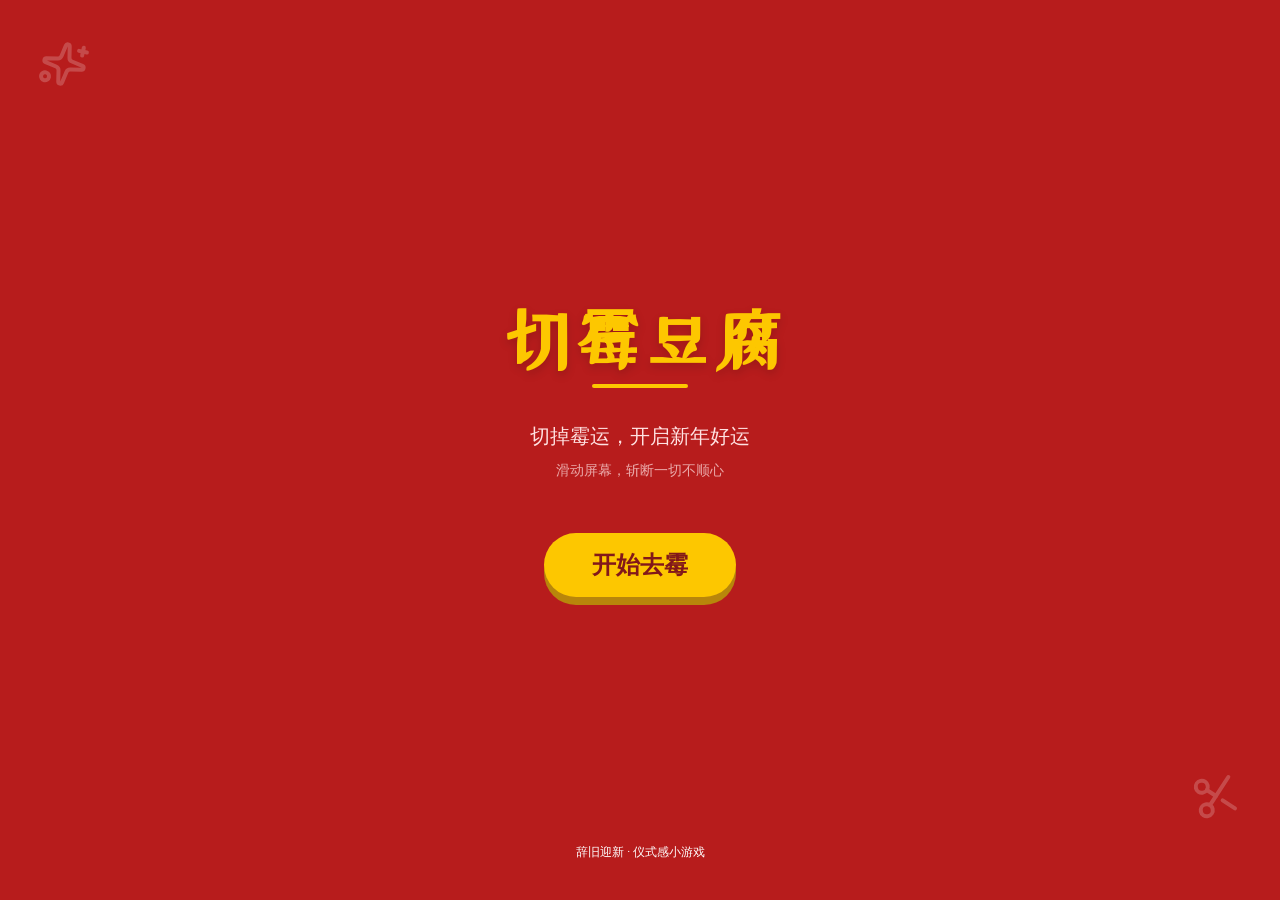
==== commit b4c74f14: "Fix title font and game countdown" ====
--- a/projects/cut-moldy-tofu/index.html
+++ b/projects/cut-moldy-tofu/index.html
@@ -12,13 +12,13 @@
     <link rel="preconnect" href="https://fonts.googleapis.com" />
     <link rel="preconnect" href="https://fonts.gstatic.com" crossorigin />
     <link
-      href="https://fonts.googleapis.com/css2?family=Inter:wght@300;400;500;700;900&family=ZCOOL+XiaoWei&display=swap"
+      href="https://fonts.googleapis.com/css2?family=Inter:wght@300;400;500;700;900&display=swap"
       rel="stylesheet"
     />
     <link rel="icon" href="./favicon.svg" type="image/svg+xml" />
     <link rel="stylesheet" href="./assets/original.css?v=original-1" />
-    <link rel="stylesheet" href="./assets/compat.css?v=original-1" />
-    <script type="module" src="./assets/loader.js?v=original-1"></script>
+    <link rel="stylesheet" href="./assets/compat.css?v=fix-2" />
+    <script type="module" src="./assets/loader.js?v=fix-2"></script>
   </head>
   <body>
     <div id="root"></div>
--- a/projects/cut-moldy-tofu/assets/compat.css
+++ b/projects/cut-moldy-tofu/assets/compat.css
@@ -3,6 +3,18 @@
  * This layer only supplies the declared web fonts, GitHub loading fallback,
  * and the small-height result-screen fix.
  */
+
+@font-face {
+  font-family: "ZCOOL XiaoWei Local";
+  src: url("./zcool-xiaowei-subset.woff2") format("woff2");
+  font-style: normal;
+  font-weight: 400;
+  font-display: block;
+}
+
+.font-traditional {
+  font-family: "ZCOOL XiaoWei Local", "Songti SC", "STSong", serif;
+}
 
 .result-card {
   flex-shrink: 0;
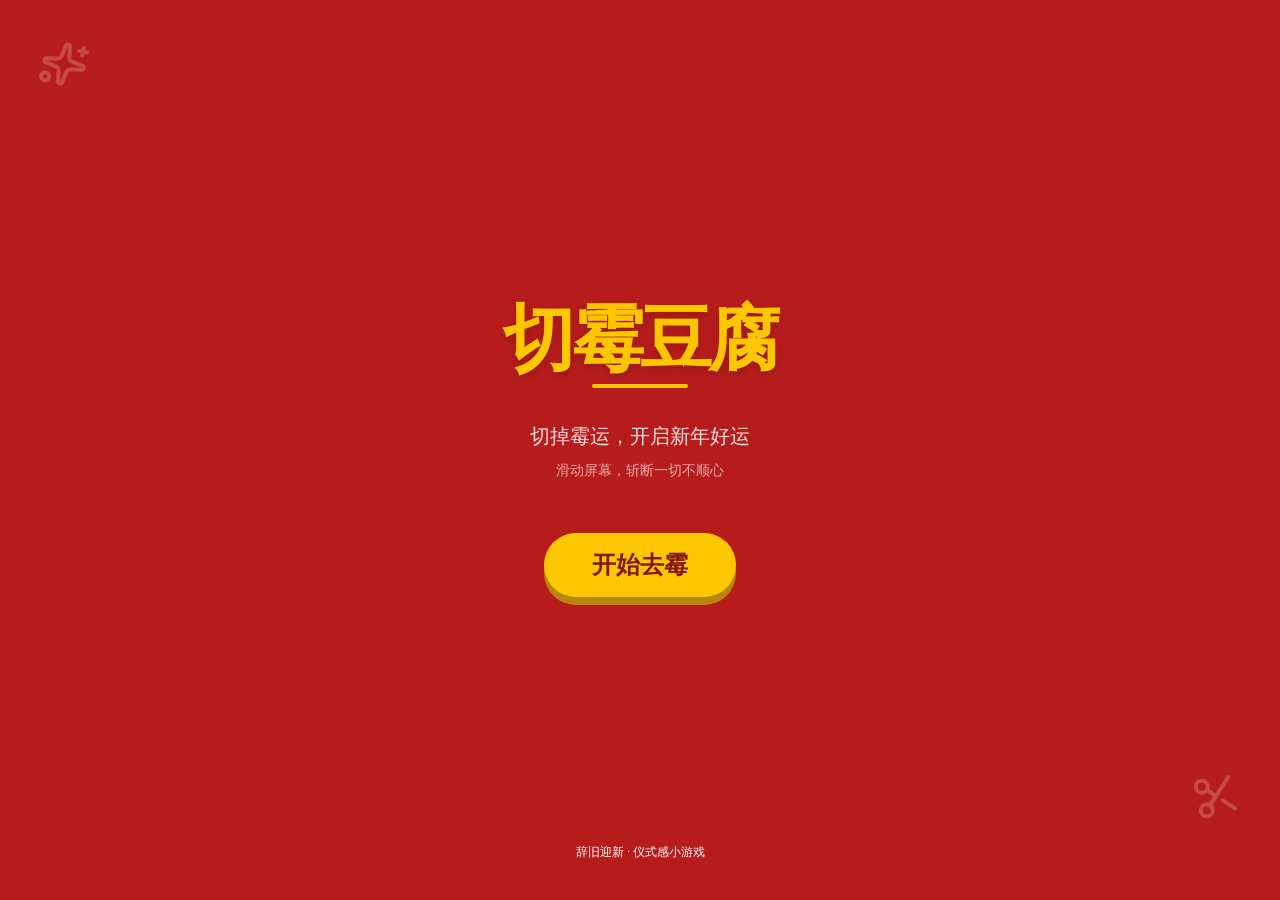
==== commit 72ace052: "Restore original title typeface" ====
--- a/projects/cut-moldy-tofu/index.html
+++ b/projects/cut-moldy-tofu/index.html
@@ -17,7 +17,7 @@
     />
     <link rel="icon" href="./favicon.svg" type="image/svg+xml" />
     <link rel="stylesheet" href="./assets/original.css?v=original-1" />
-    <link rel="stylesheet" href="./assets/compat.css?v=fix-2" />
+    <link rel="stylesheet" href="./assets/compat.css?v=fix-3" />
     <script type="module" src="./assets/loader.js?v=fix-2"></script>
   </head>
   <body>
--- a/projects/cut-moldy-tofu/assets/compat.css
+++ b/projects/cut-moldy-tofu/assets/compat.css
@@ -14,6 +14,10 @@
 
 .font-traditional {
   font-family: "ZCOOL XiaoWei Local", "Songti SC", "STSong", serif;
+}
+
+h1.font-traditional {
+  font-family: STKaiti, KaiTi, "Songti SC", serif;
 }
 
 .result-card {
